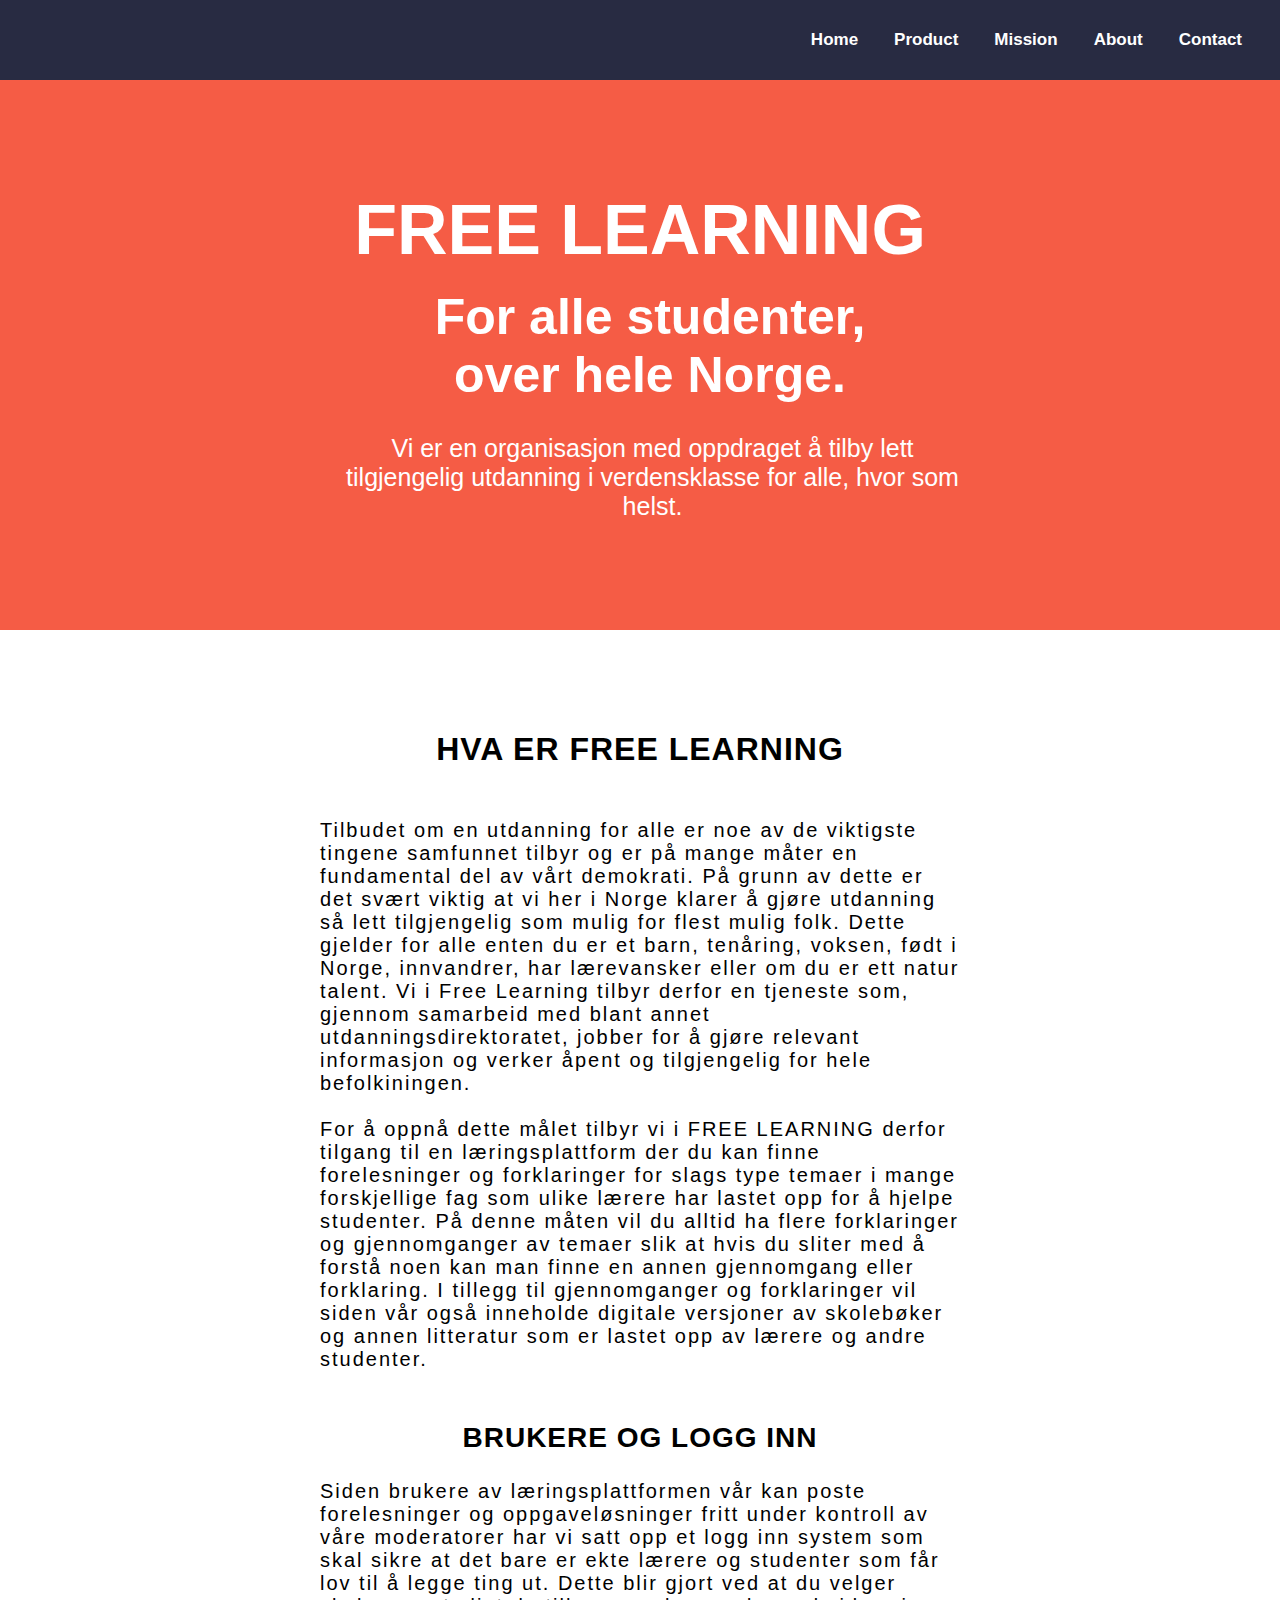
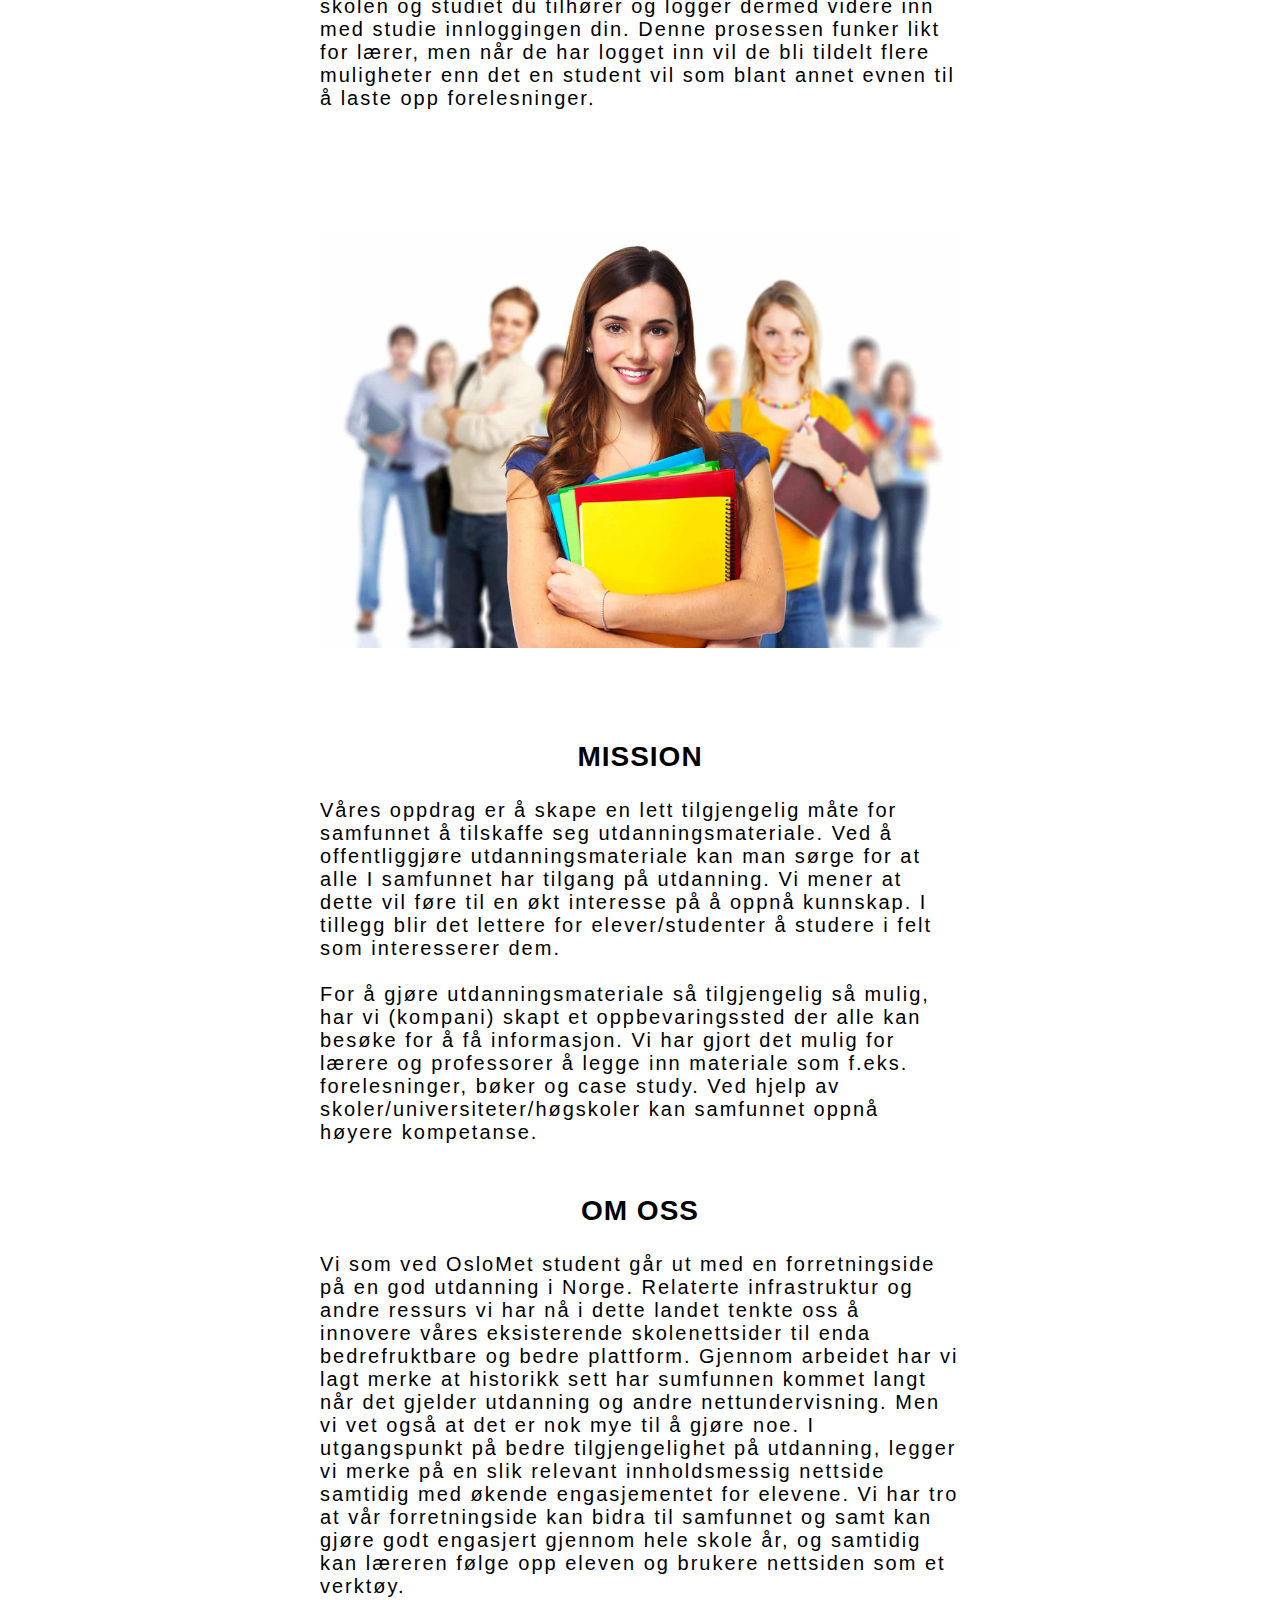
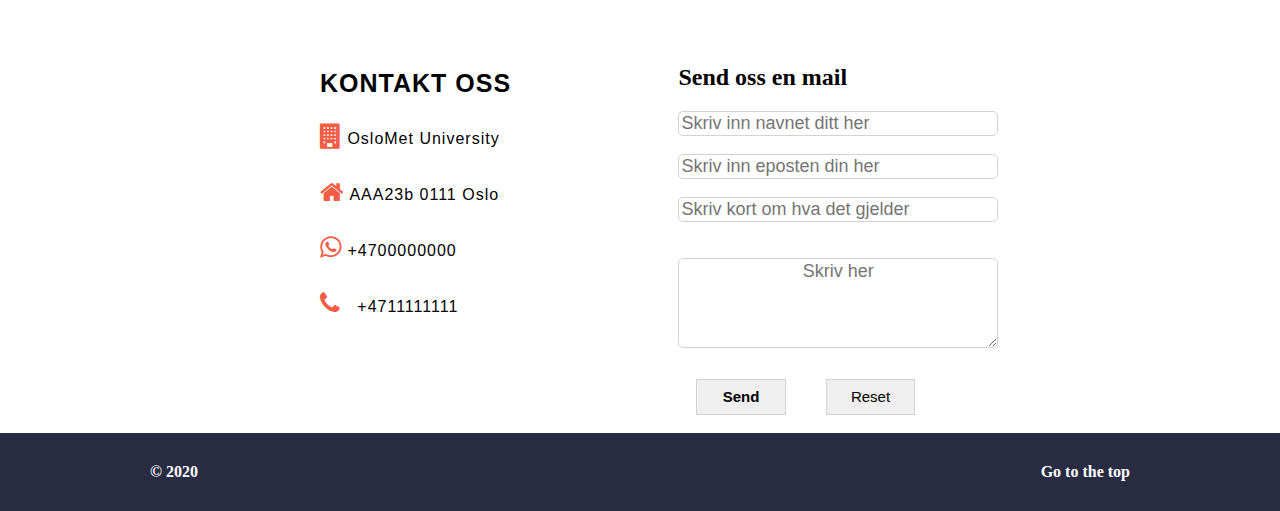
==== index.html @ 29397e2b "Add files via upload" ====
<!DOCTYPE HTML>
<html>
    <head>
        <title>Free Learning</title>
        <meta charset="utf-8">
        <meta name="viewport" content="width=device-width, initial-scale=1">
        <link rel="stylesheet" href="style.css" type="text/css">
        <link rel="stylesheet" href="FrontPage.css" type="text/css">
</head>

<body>

  <nav>
  <a href="index.html">


    <ul>
      <li><a href="#home">Home</a></li>
      <li><a href="#product">Product</a></li>
      <li><a href="#mission">Mission</a></li>
      <li><a href="#about">About</a></li>
      <li><a href="#contact">Contact</a></li>
    </ul>
  </nav>

<div id="Forside">
  <div id="Forside_bilde">

  </div>
  <div id="ForsideTekst">
    <!--<h1 class="overskift">FREE LEARNING</h1>-->
    <h1 class="overskift">FREE LEARNING</h1><br>
    <h1 class="overskift2"> For alle studenter, <br> over hele Norge.</h1>
     <p>Vi er en organisasjon med oppdraget å tilby lett tilgjengelig utdanning i verdensklasse for alle, hvor som helst.</p>
  </div>
</div>

  <div id="Product_info">

    <h1>Hva er Free Learning</h1>

      <p>Tilbudet om en utdanning for alle er noe av de viktigste tingene samfunnet tilbyr og er på mange måter en fundamental del av vårt demokrati.
        På grunn av dette er det svært viktig at vi her i Norge klarer å gjøre utdanning så lett tilgjengelig som mulig for flest mulig folk.
        Dette gjelder for alle enten du er et barn, tenåring, voksen, født i Norge, innvandrer, har lærevansker eller om du er ett natur talent.
        Vi i Free Learning tilbyr derfor en tjeneste som, gjennom samarbeid med blant annet utdanningsdirektoratet, jobber for å gjøre relevant informasjon
        og verker åpent og tilgjengelig for hele befolkiningen. <br></p>

      <p>
        <br>For å oppnå dette målet tilbyr vi i FREE LEARNING derfor tilgang til en læringsplattform der du kan finne forelesninger og forklaringer for slags type
        temaer i mange forskjellige fag som ulike lærere har lastet opp for å hjelpe studenter. På denne måten vil du alltid ha flere forklaringer og gjennomganger
        av temaer slik at hvis du sliter med å forstå noen kan man finne en annen gjennomgang eller forklaring. I tillegg til gjennomganger og forklaringer vil siden
        vår også inneholde digitale versjoner av skolebøker og annen litteratur som er lastet opp av lærere og andre studenter.
      </p>

    <h3>Brukere og Logg inn</h3>
      <p> Siden brukere av læringsplattformen vår kan poste forelesninger og oppgaveløsninger fritt under kontroll av våre moderatorer har vi satt opp et logg inn
        system som skal sikre at det bare er ekte lærere og studenter som får lov til å legge ting ut. Dette blir gjort ved at du velger skolen og studiet du tilhører
        og logger dermed videre inn med studie innloggingen din. Denne prosessen funker likt for lærer, men når de har logget inn vil de bli tildelt flere muligheter
        enn det en student vil som blant annet evnen til å laste opp forelesninger.
      </p>
<div>
  <img src="students.jpg" alt="students">
</div>
<h3>Mission</h3>
<p>Våres oppdrag er å skape en lett tilgjengelig måte for samfunnet å tilskaffe seg utdanningsmateriale. Ved å offentliggjøre utdanningsmateriale kan man sørge for at alle I samfunnet har tilgang på utdanning. Vi mener at dette vil føre til en økt
  interesse på å oppnå kunnskap. I tillegg blir det lettere for elever/studenter å studere i felt som interesserer dem.<br><br>
  For å gjøre utdanningsmateriale så tilgjengelig så mulig, har vi (kompani) skapt et oppbevaringssted der alle kan besøke for å få informasjon. Vi har gjort det mulig for lærere og professorer å legge inn materiale som f.eks. forelesninger, bøker
  og case study. Ved hjelp av skoler/universiteter/høgskoler kan samfunnet oppnå høyere kompetanse.
</p>

      <h3>Om Oss</h3>
      <div id="visjontext">
          <p>
            Vi som ved OsloMet student går ut med en forretningside på en god utdanning i Norge.
            Relaterte infrastruktur og andre ressurs vi har nå i dette landet tenkte oss å innovere våres
            eksisterende skolenettsider til enda bedrefruktbare og bedre plattform. Gjennom arbeidet har
            vi lagt merke at historikk sett har sumfunnen kommet langt når det gjelder utdanning og andre
            nettundervisning. Men vi vet også at det er nok mye til å gjøre noe. I utgangspunkt på bedre
            tilgjengelighet på utdanning, legger vi merke på en slik relevant innholdsmessig nettside
            samtidig med økende engasjementet for elevene. Vi har tro at vår forretningside kan bidra
            til samfunnet og samt kan gjøre godt engasjert gjennom hele skole år, og samtidig kan
            læreren følge opp eleven og brukere nettsiden som et verktøy. <br><br><br>
          </p>
      </div>
  </div>

<div class="grid-container">

<div class="grid-items1">
  <link rel="stylesheet" href="https://cdnjs.cloudflare.com/ajax/libs/font-awesome/4.7.0/css/font-awesome.min.css">

  <h1>Kontakt oss</h1>

    <i class="fa fa-building fa-1x"></i><span>OsloMet University</span><br><br>

    <i class="fa fa-home fa-1x"></i><span>AAA23b 0111 Oslo</span><br><br>

    <i class="fa fa-whatsapp fa-1x"></i><span>+4700000000</span><br><br>

    <i class="fa fa-phone"></i><span> &nbsp;+4711111111</span>
  </div>

    <div class="grid-items2">
    <form action="mailto:fake@gmail.com" method="post">
      <h2>Send oss en mail</h2>

      <input type="text" class="text-input" size="42" placeholder="Skriv inn navnet ditt her"><br><br>

      <input type="email" class="text-input" size="41" placeholder="Skriv inn eposten din her"><br><br>

      <input type="text" class="text-input" size="40" placeholder="Skriv kort om hva det gjelder"><br><br><br>

        <textarea name="message" class="text-input" rows="4" cols="60" placeholder="Skriv her"></textarea><br>
          <button type="submit" value="SEND"><strong>Send</strong></button>
          <button type="reset" value="RESET">Reset</button>
    </form>
    </div>
  </div>

  <!-- <div class="grid-container">
    <div class="grid-items1">


    </div>
  </div> -->

</body>
<footer>
  &copy; 2020
  <a href="#home">Go to the top</a>
</footer>
---- style.css ----
/*Annette meny*/
body {
  margin: 0;
  padding: 0;
  width: 100%;
}
*{
    list-style: none;
    text-decoration: none;
}
nav {
    display: block;
    position: static;
    width: 100%;
    height: 80px;

    background-color: #282b42;
}

nav ul{
  float: right;
  margin-right: 20px;
  list-style: none;
}
nav ul li{
  display: inline-block;
  line-height: 80px;
  margin: 0 5px;
  list-style: none;
}
nav ul li a{
  font-size: 17px;
  font-family: Arial, Helvetica, sans-serif;
  font-weight: bold;
  color: white;
  padding: 7px 13px;
  border-radius: 3px;
  list-style: none;
}


ul {
    margin: 0;
    padding: 0;
    list-style: none;
}

li {
    float: left;
    display: inline-block;
    position: relative;
    list-style: none;
    text-decoration: none;
}


li a:hover {
    color: #707070;
}


@media (max-width: 858px){

    ul{
        position: fixed;
        width: 100%;
        height: 100vh;
        top: 80px;
        left: -100%;
        text-align: center;
        transition: all .5s;
    }
    nav ul li{
        display: block;
        margin: 50px 0;
        line-height: 30px;
    }
    nav ul li a{
        font-size: 20px;
    }

}
@media (max-width:430px){
    nav ul li a {
        font-size: 13px;
        padding: 0;
    }
}

#Forside {
  height: 550px;
  width: 100%;
  font-family: Arial, Helvetica, sans-serif;
  margin-bottom: 75px;
  background-color: #f55c45;
  display: flex;
}

#ForsideTekst {
  width: 50%;
  margin: 0 auto;
  margin-top: 110px;
  border-radius: 25px;
  padding-bottom: 30px;
  text-align: center;
}
.overskift {
  font-size: 70px;
  font-weight: bold;
  color: white;
  padding-top: 250;
  margin: 0px;
}

.overskift2 {
  font-size: 50px;
  margin: 0px;
  margin-left: 20px;
  color: white;
}
#ForsideTekst p {
  font-size: 25px;
  margin-left: 25px;
  margin-top: 30px;
  font-family: Arial, Helvetica, sans-serif;
  color: white;
}

#Product_info{
  width: 100%;
}

#Product_info h1{
  padding: 2%;
  text-align: center;
  width: 50%;
  padding-bottom: 4%;
  font-family: Arial, Helvetica, sans-serif;
  margin: 0 auto;
  text-transform: uppercase;
  font-weight: 550;
  letter-spacing: 1px;
}

#Product_info h2{
  padding-top: 4%;
  text-align: center;
  width: 50%;
  font-family: Arial, Helvetica, sans-serif;
  font-size: 30px;
  margin: 0 auto;
  text-transform: uppercase;
  font-weight: 550;
  letter-spacing: 1px;
}

#Product_info h3{
  width: 50%;
  text-align: center;
  font-family: Arial, Helvetica, sans-serif;
  margin: 0 auto;
  padding-top: 4%;
  font-size: 28px;
  letter-spacing: 1px;
  padding-bottom: 2%;
  text-transform: uppercase;
}

#Product_info p{
  width: 50%;
  font-family: Arial, Helvetica, sans-serif;
  font-size: 20px;
  margin: 0 auto;
  text-decoration: none;
  letter-spacing: 2px;
}

#visjonheading{
  width: 50%;
  font-family: Arial, Helvetica, sans-serif;
  font-weight: 500;
  margin: 0 auto;
  font-size: 20px;
  letter-spacing: 1px;
  padding-bottom: 1%;
}

.InfoText p{
  width: 50%;
  font-family: Arial, Helvetica, sans-serif;
  font-size: 20px;
  margin: 0 auto;
  text-decoration: none;
  letter-spacing: 2px;
  padding-bottom: 1%;
}

div img{
  width: 50%;
  height: auto;
  padding-left: 25%;
  padding-right: 25%;
  padding-bottom: 3%;
  padding-top: 10%;
}
/*   okab */
.grid-container{
  width: 100%;
  clear: left;
  overflow: hidden;
  float: left;
}


.grid-items1{
  /* height: 100%; */
  /* text-align: left; */
  float: left;
  width: 50%;
  position: absolute;
  right: 35%;
  padding-top: 19px;
}



.grid-items1 h1{
  padding: 1%;
  width: 60%;
  font-family: Arial, Helvetica, sans-serif;
  margin: 0 auto;
  text-transform: uppercase;
   font-weight: 550; 
  letter-spacing: 1px;
  color: black;
  font-size: 25px;
  padding-left: 1%;
  padding-bottom: 3%;
}

.grid-items1 span{
  font-family: Arial, Helvetica, sans-serif;
  letter-spacing: 1px;

}

.grid-items1 i{
  color: #f55c45;
  padding:1%;
  padding-left: 20%;
  font-size: 25px;
}

.grid-items1 h2{
  width: 50%;
  font-family: Arial, Helvetica, sans-serif;
  font-size: 25px;
  margin: 0 auto;
  font-weight: 550;
  letter-spacing: 1px;
  color: black;
  padding-left: 1%;
  padding-bottom: 2%;

}
.grid-items2{
  position: relative;
  display: inherit;
  left: 15%;

}
form{
  width: 50%;
  display: block;
  align-content: right;
  float: right;
}

.grid-items2 form{
  width: 70%;
 justify-content: right;
  left: 10%;
  float: right;
  position: relative;
   padding-left: 1%;
  padding-right: 2%;
}

 .grid-items2 form input{
  border-radius: 5px/5px;;
  text-align: left;
  margin: 0 auto;
  background-color: white;
  color: black;
  font-family: Arial, Helvetica, sans-serif;
  font-size: 18px;
  width: 35%;
  height: auto;
  border: 1px solid lightgrey;
}

 .grid-items2 form textarea{
  border-radius: 5px/5px;;
  margin: 0 auto;
  text-align: center;
  background-color: white;
  color: black;
  font-family: Arial, Helvetica, sans-serif;
  font-size: 18px;
  width: 35%;
  height: 15%;
  border: 1px solid lightgrey;
  margin-bottom: 1%;
}

 .grid-items2 form button{
  padding: 1%;
  width: 10%;
  height: 10%;
  margin: 2%;
  color: black;
  font-family: Arial, Helvetica, sans-serif;
  font-size: 15px;
  border: 1px solid lightgrey;
}
  /*   okab   */

footer{
  background-color: #282b42;
  display: flex;
  justify-content: space-between;
  align-items: center;
  padding: 30px 150px;
  font-weight: 900;
  margin-top: 30px;
  color: white;
}

footer a{
  color: white;
  text-decoration: none;
  transition: .15s;
}

footer a:hover{
  opacity: .2;
}
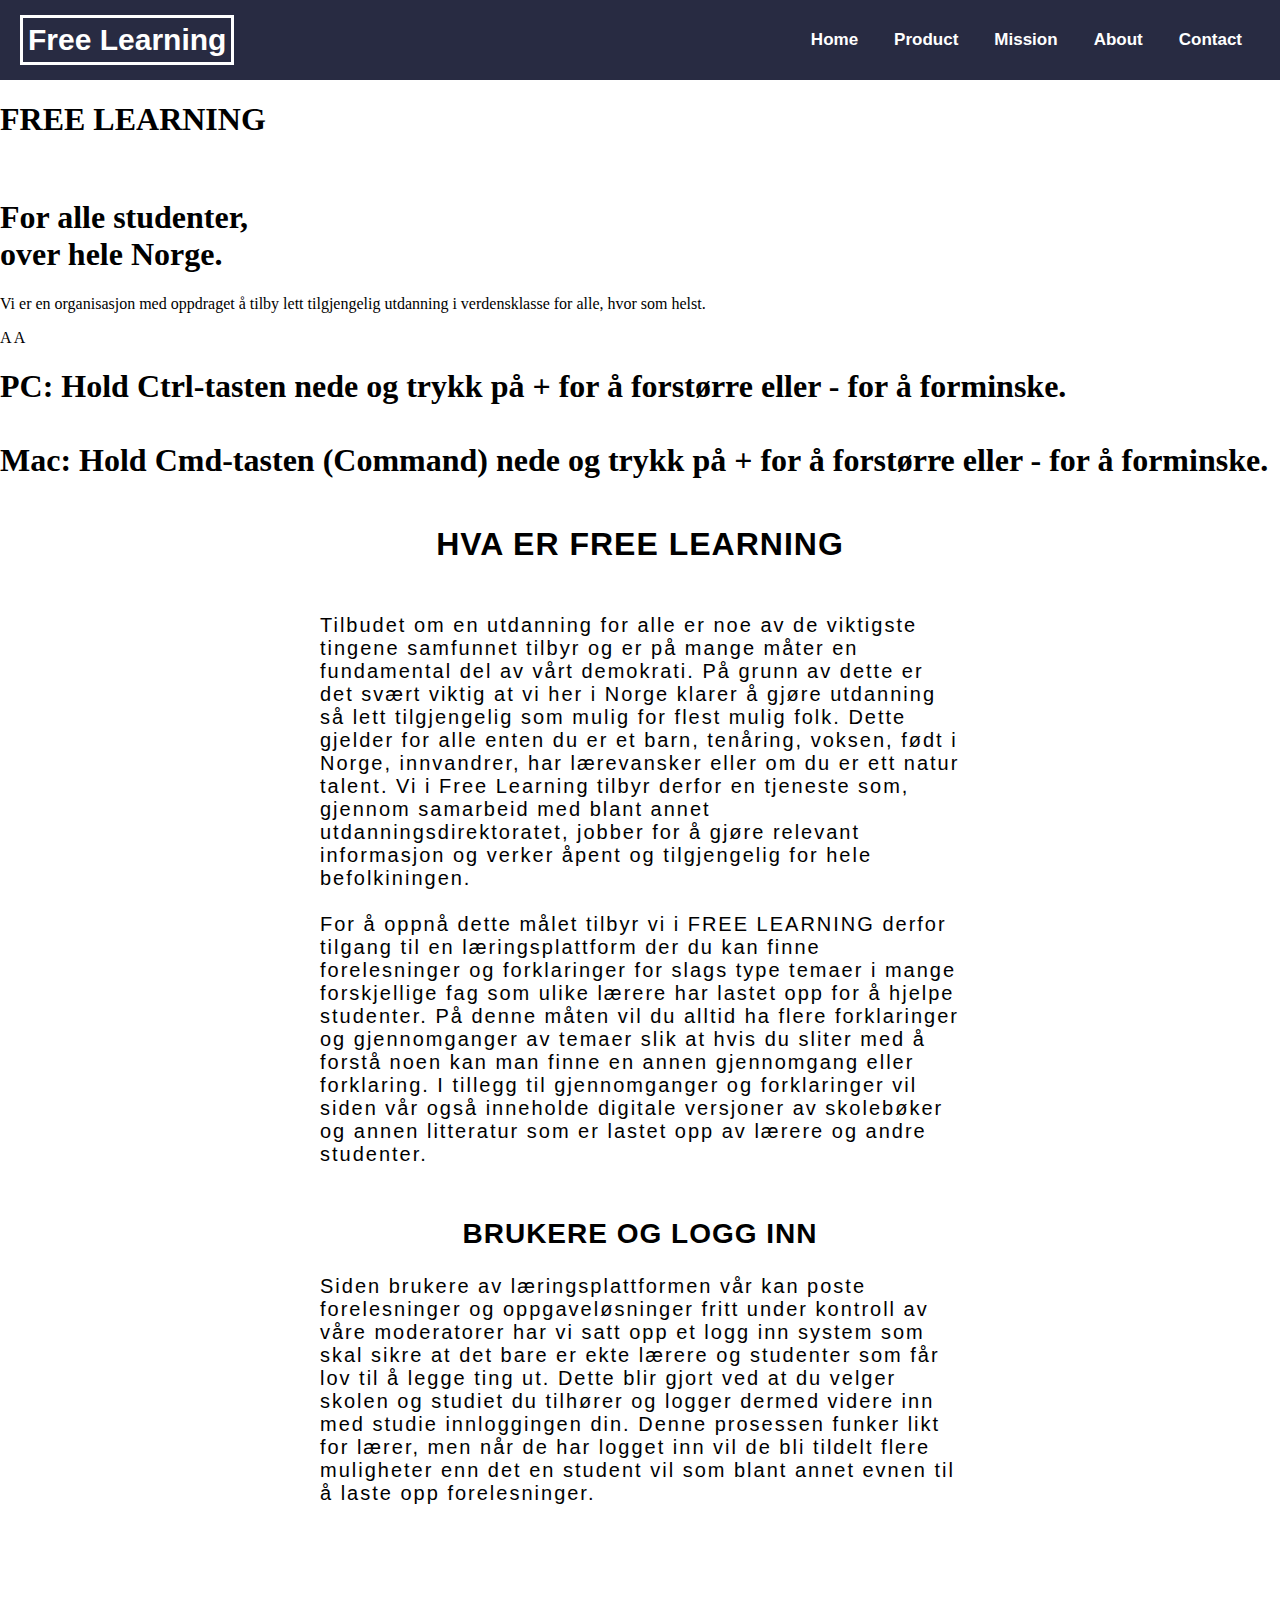
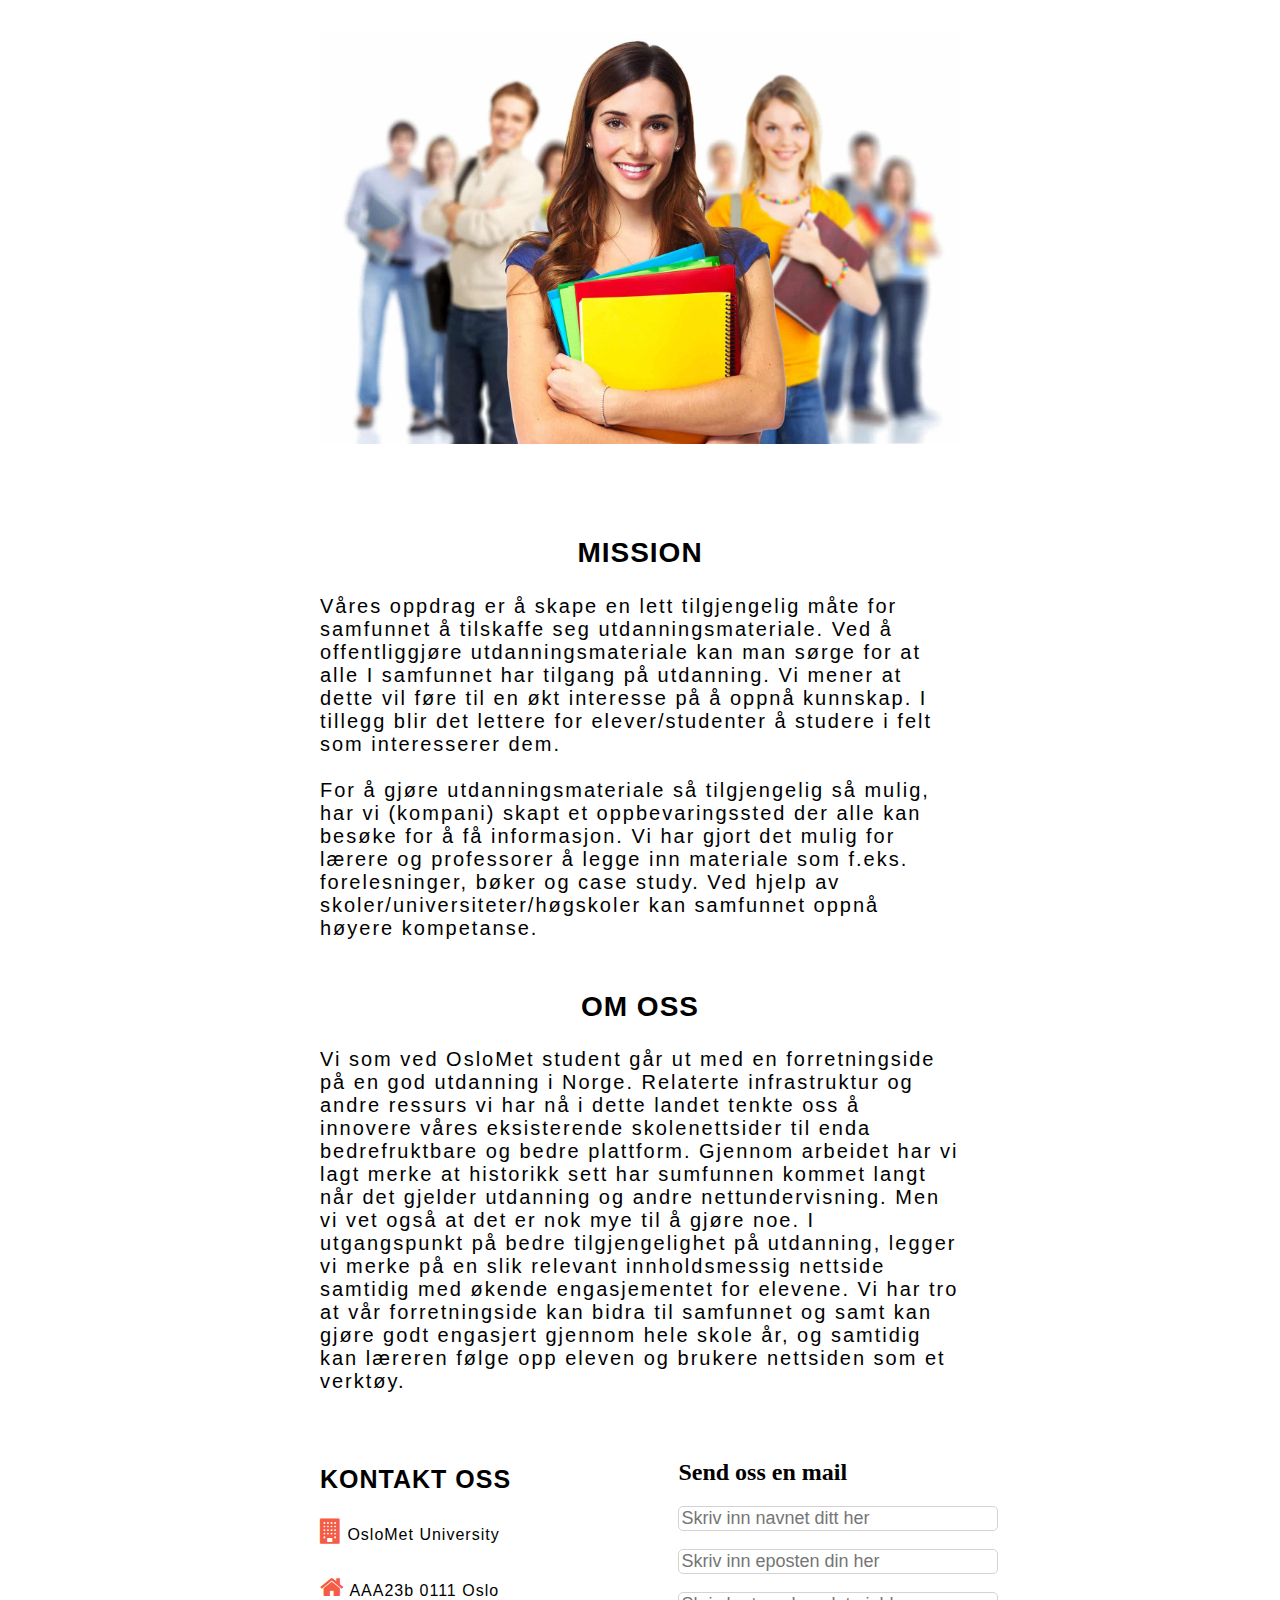
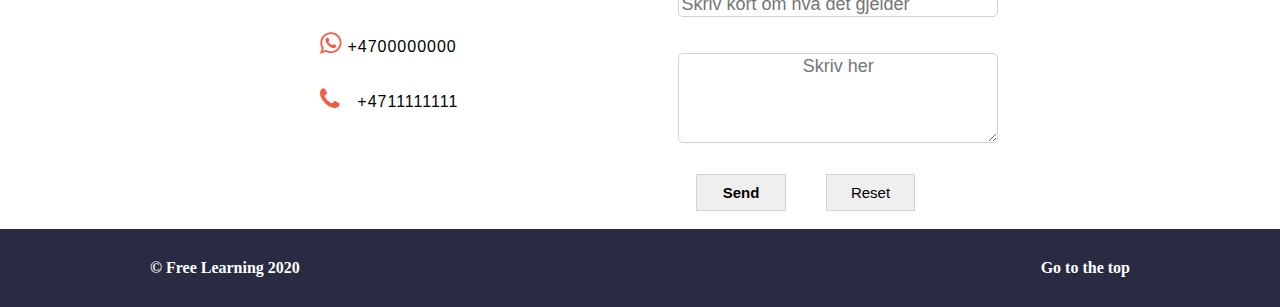
==== commit f0dae815: "nyoppdatert" ====
--- a/index.html
+++ b/index.html
@@ -1,5 +1,5 @@
 <!DOCTYPE HTML>
-<html>
+<html lang="nb">
     <head>
         <title>Free Learning</title>
         <meta charset="utf-8">
@@ -10,8 +10,9 @@
 
 <body>
 
+<section id="home">
   <nav>
-  <a href="index.html">
+  <a href="index.html" class="logo">Free Learning </a>
 
 
     <ul>
@@ -34,7 +35,21 @@
      <p>Vi er en organisasjon med oppdraget å tilby lett tilgjengelig utdanning i verdensklasse for alle, hvor som helst.</p>
   </div>
 </div>
+</section>
 
+ <div class="zoom">
+  <a class="sizes">
+      <span id="mindre">A</span>
+      <span id="større">A</span>
+  </a>
+<div class="tesktStørrelse">
+  <h1>PC: Hold Ctrl-tasten nede og trykk på + for å forstørre eller - for å forminske. <br><br>
+  Mac: Hold Cmd-tasten (Command) nede og trykk på + for å forstørre eller - for å forminske.</h1>
+</div>
+</div>
+
+
+<section id="product">
   <div id="Product_info">
 
     <h1>Hva er Free Learning</h1>
@@ -60,14 +75,19 @@
       </p>
 <div>
   <img src="students.jpg" alt="students">
-</div>
+</div
+</section>
+
+<section id="mission">
 <h3>Mission</h3>
 <p>Våres oppdrag er å skape en lett tilgjengelig måte for samfunnet å tilskaffe seg utdanningsmateriale. Ved å offentliggjøre utdanningsmateriale kan man sørge for at alle I samfunnet har tilgang på utdanning. Vi mener at dette vil føre til en økt
   interesse på å oppnå kunnskap. I tillegg blir det lettere for elever/studenter å studere i felt som interesserer dem.<br><br>
   For å gjøre utdanningsmateriale så tilgjengelig så mulig, har vi (kompani) skapt et oppbevaringssted der alle kan besøke for å få informasjon. Vi har gjort det mulig for lærere og professorer å legge inn materiale som f.eks. forelesninger, bøker
   og case study. Ved hjelp av skoler/universiteter/høgskoler kan samfunnet oppnå høyere kompetanse.
 </p>
+</section>
 
+<section id="about">
       <h3>Om Oss</h3>
       <div id="visjontext">
           <p>
@@ -83,49 +103,46 @@
           </p>
       </div>
   </div>
-
-<div class="grid-container">
-
-<div class="grid-items1">
-  <link rel="stylesheet" href="https://cdnjs.cloudflare.com/ajax/libs/font-awesome/4.7.0/css/font-awesome.min.css">
-
-  <h1>Kontakt oss</h1>
-
-    <i class="fa fa-building fa-1x"></i><span>OsloMet University</span><br><br>
-
-    <i class="fa fa-home fa-1x"></i><span>AAA23b 0111 Oslo</span><br><br>
-
-    <i class="fa fa-whatsapp fa-1x"></i><span>+4700000000</span><br><br>
-
-    <i class="fa fa-phone"></i><span> &nbsp;+4711111111</span>
-  </div>
-
-    <div class="grid-items2">
-    <form action="mailto:fake@gmail.com" method="post">
-      <h2>Send oss en mail</h2>
-
-      <input type="text" class="text-input" size="42" placeholder="Skriv inn navnet ditt her"><br><br>
-
-      <input type="email" class="text-input" size="41" placeholder="Skriv inn eposten din her"><br><br>
-
-      <input type="text" class="text-input" size="40" placeholder="Skriv kort om hva det gjelder"><br><br><br>
-
-        <textarea name="message" class="text-input" rows="4" cols="60" placeholder="Skriv her"></textarea><br>
-          <button type="submit" value="SEND"><strong>Send</strong></button>
-          <button type="reset" value="RESET">Reset</button>
-    </form>
-    </div>
-  </div>
-
-  <!-- <div class="grid-container">
-    <div class="grid-items1">
+</section>
 
 
+<section id="contact">
+  <div class="grid-container">
+
+  <div class="grid-items1">
+    <link rel="stylesheet" href="https://cdnjs.cloudflare.com/ajax/libs/font-awesome/4.7.0/css/font-awesome.min.css">
+
+    <h1>Kontakt oss</h1>
+
+      <i class="fa fa-building fa-1x"></i><span>OsloMet University</span><br><br>
+
+      <i class="fa fa-home fa-1x"></i><span>AAA23b 0111 Oslo</span><br><br>
+
+      <i class="fa fa-whatsapp fa-1x"></i><span>+4700000000</span><br><br>
+
+      <i class="fa fa-phone"></i><span> &nbsp;+4711111111</span>
     </div>
-  </div> -->
+
+      <div class="grid-items2">
+      <form action="mailto:fake@gmail.com" method="post">
+        <h2>Send oss en mail</h2>
+
+        <input type="text" class="text-input" size="42" placeholder="Skriv inn navnet ditt her"><br><br>
+
+        <input type="email" class="text-input" size="41" placeholder="Skriv inn eposten din her"><br><br>
+
+        <input type="text" class="text-input" size="40" placeholder="Skriv kort om hva det gjelder"><br><br><br>
+
+          <textarea name="message" class="text-input" rows="4" cols="60" placeholder="Skriv her"></textarea><br>
+            <button type="submit" value="SEND"><strong>Send</strong></button>
+            <button type="reset" value="RESET">Reset</button>
+      </form>
+      </div>
+    </div>
+</section>
 
 </body>
 <footer>
-  &copy; 2020
+  &copy; Free Learning 2020
   <a href="#home">Go to the top</a>
 </footer>
--- a/style.css
+++ b/style.css
@@ -58,72 +58,20 @@
     color: #707070;
 }
 
-
-@media (max-width: 858px){
-
-    ul{
-        position: fixed;
-        width: 100%;
-        height: 100vh;
-        top: 80px;
-        left: -100%;
-        text-align: center;
-        transition: all .5s;
-    }
-    nav ul li{
-        display: block;
-        margin: 50px 0;
-        line-height: 30px;
-    }
-    nav ul li a{
-        font-size: 20px;
-    }
-
-}
-@media (max-width:430px){
-    nav ul li a {
-        font-size: 13px;
-        padding: 0;
-    }
-}
-
-#Forside {
-  height: 550px;
-  width: 100%;
-  font-family: Arial, Helvetica, sans-serif;
-  margin-bottom: 75px;
-  background-color: #f55c45;
-  display: flex;
-}
-
-#ForsideTekst {
-  width: 50%;
-  margin: 0 auto;
-  margin-top: 110px;
-  border-radius: 25px;
-  padding-bottom: 30px;
-  text-align: center;
-}
-.overskift {
-  font-size: 70px;
+.logo{
+  text-decoration: none;
+  font-size: 30px;
+  font-family: Arial, Helvetica, sans-serif;
   font-weight: bold;
   color: white;
-  padding-top: 250;
-  margin: 0px;
-}
-
-.overskift2 {
-  font-size: 50px;
-  margin: 0px;
+  border: 3px;
+  margin-top: 15px;
   margin-left: 20px;
-  color: white;
-}
-#ForsideTekst p {
-  font-size: 25px;
-  margin-left: 25px;
-  margin-top: 30px;
-  font-family: Arial, Helvetica, sans-serif;
-  color: white;
+  border-style: solid;
+  border-color: white;
+  padding: 5px;
+  display: inline-block;
+
 }
 
 #Product_info{
@@ -203,6 +151,7 @@
   padding-bottom: 3%;
   padding-top: 10%;
 }
+
 /*   okab */
 .grid-container{
   width: 100%;
@@ -211,7 +160,6 @@
   float: left;
 }
 
-
 .grid-items1{
   /* height: 100%; */
   /* text-align: left; */
@@ -222,15 +170,13 @@
   padding-top: 19px;
 }
 
-
-
 .grid-items1 h1{
   padding: 1%;
   width: 60%;
   font-family: Arial, Helvetica, sans-serif;
   margin: 0 auto;
   text-transform: uppercase;
-   font-weight: 550; 
+   font-weight: 550;
   letter-spacing: 1px;
   color: black;
   font-size: 25px;
@@ -325,6 +271,7 @@
 }
   /*   okab   */
 
+
 footer{
   background-color: #282b42;
   display: flex;
